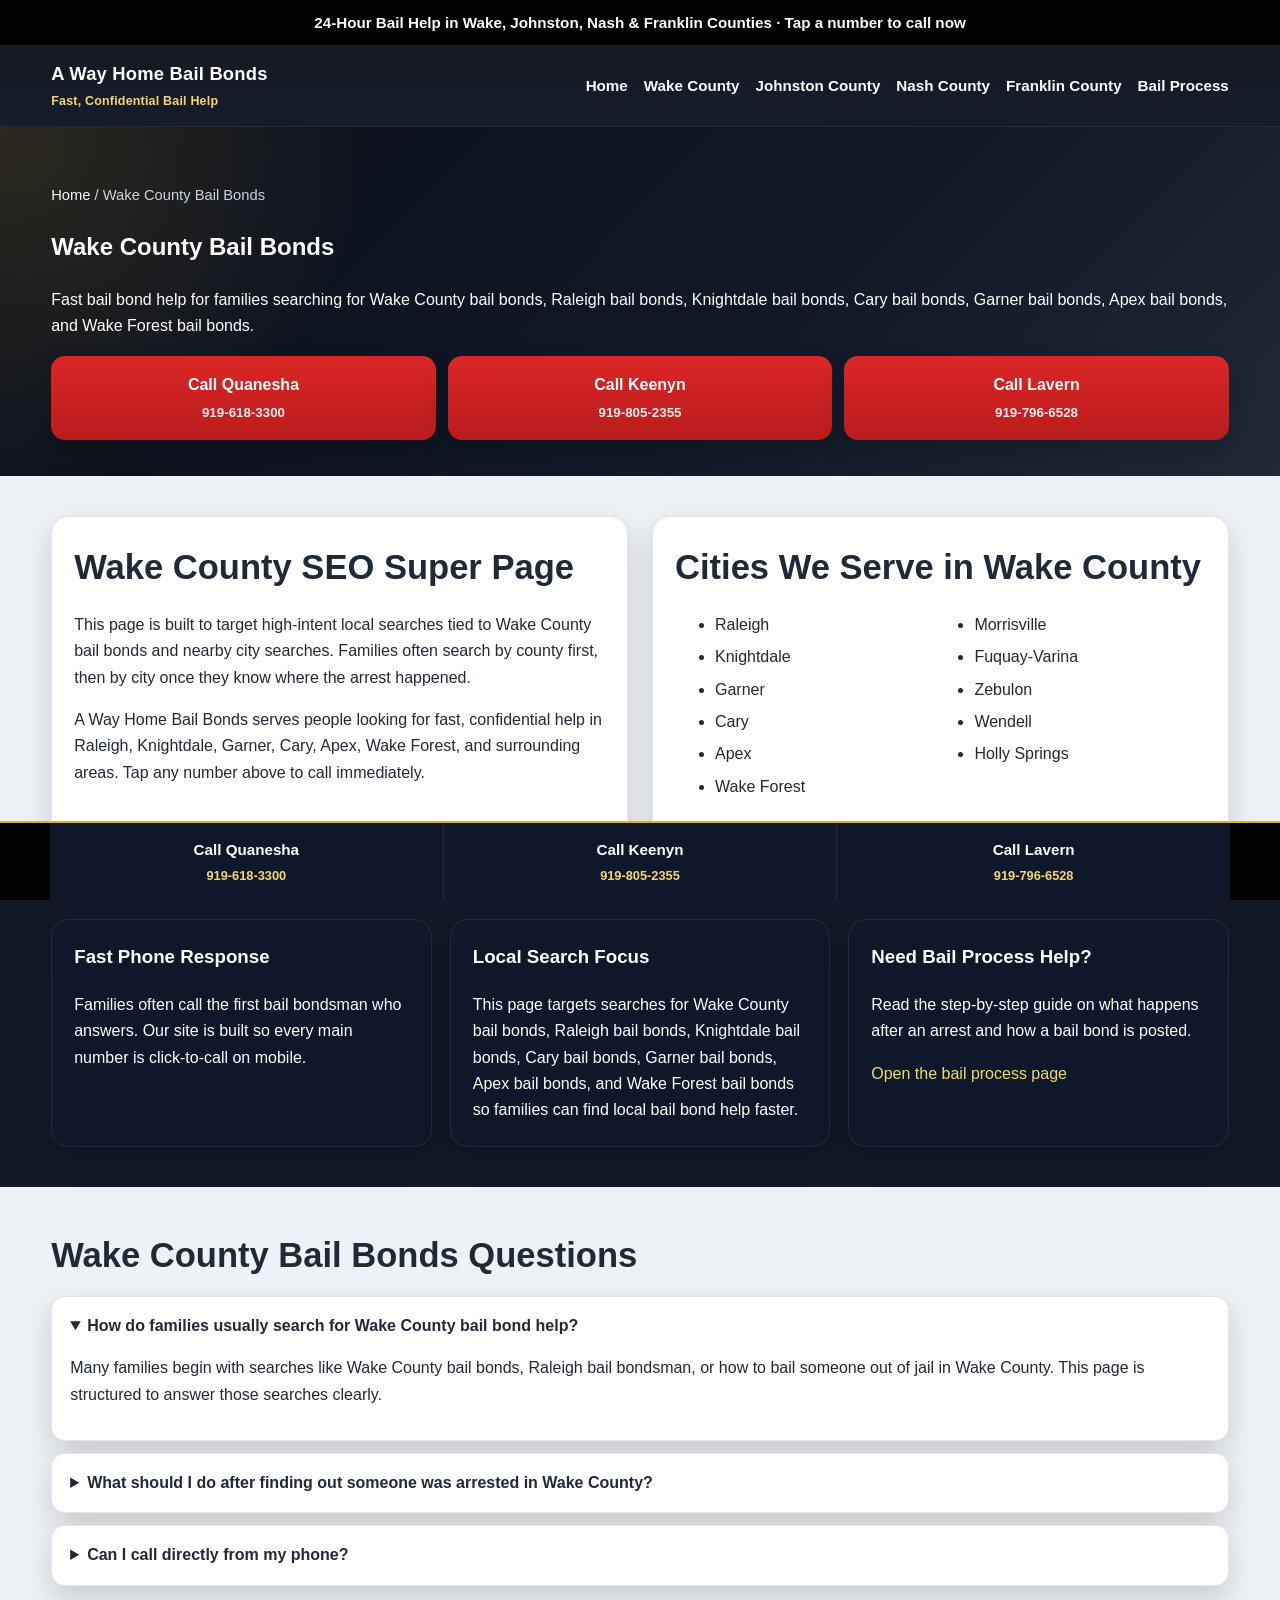
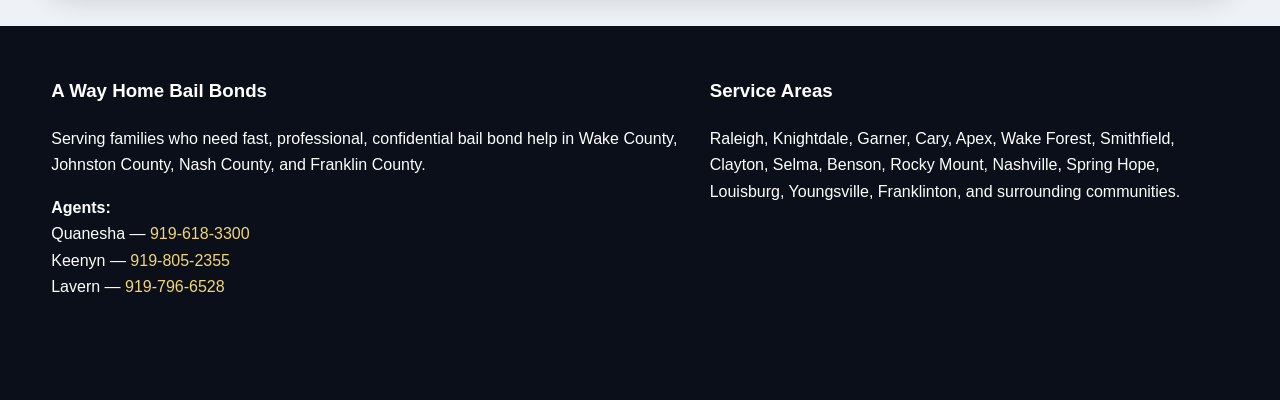
==== wake-county-bail-bonds.html @ f5813a71 "Add files via upload" ====
<!DOCTYPE html>
<html lang="en">
<head>
  <meta charset="UTF-8" /><meta name="viewport" content="width=device-width, initial-scale=1.0" />
  <title>Wake County Bail Bonds | Raleigh, Knightdale, Cary, Garner, Apex & Wake Forest Bail Bonds</title><meta name="description" content="Wake County bail bonds help in Raleigh, Knightdale, Cary, Garner, Apex, and Wake Forest. Tap to call Quanesha, Keenyn, or Lavern now." />
  <link rel="stylesheet" href="style.css" />
</head>
<body>
<div class="topbar">24-Hour Bail Help in Wake, Johnston, Nash & Franklin Counties · Tap a number to call now</div>
<header class="site-header">
  <div class="wrap nav">
    <a class="brand" href="index.html">A Way Home Bail Bonds<small>Fast, Confidential Bail Help</small></a>
    <nav class="nav-links">
      <a href="index.html">Home</a>
      <a href="wake-county-bail-bonds.html">Wake County</a>
      <a href="johnston-county-bail-bonds.html">Johnston County</a>
      <a href="nash-county-bail-bonds.html">Nash County</a>
      <a href="franklin-county-bail-bonds.html">Franklin County</a>
      <a href="wake-county-bail-process.html">Bail Process</a>
    </nav>
  </div>
</header>
<section class="hero-mini"><div class="wrap">
  <div class="breadcrumbs"><a href="index.html">Home</a> / Wake County Bail Bonds</div>
  <h1>Wake County Bail Bonds</h1>
  <p class="lead">Fast bail bond help for families searching for Wake County bail bonds, Raleigh bail bonds, Knightdale bail bonds, Cary bail bonds, Garner bail bonds, Apex bail bonds, and Wake Forest bail bonds.</p>
  <div class="cta-grid">
    <a href="tel:19196183300" class="call-btn">Call Quanesha<small>919-618-3300</small></a>
    <a href="tel:19198052355" class="call-btn">Call Keenyn<small>919-805-2355</small></a>
    <a href="tel:19197966528" class="call-btn">Call Lavern<small>919-796-6528</small></a>
  </div>
</div></section>

<section class="section"><div class="wrap"><div class="text-columns">
  <div class="card">
    <h2>Wake County SEO Super Page</h2>
    <p>This page is built to target high-intent local searches tied to Wake County bail bonds and nearby city searches. Families often search by county first, then by city once they know where the arrest happened.</p>
    <p>A Way Home Bail Bonds serves people looking for fast, confidential help in Raleigh, Knightdale, Garner, Cary, Apex, Wake Forest, and surrounding areas. Tap any number above to call immediately.</p>
  </div>
  <div class="card">
    <h2>Cities We Serve in Wake County</h2>
    <ul class="service-list"><li>Raleigh</li>
<li>Knightdale</li>
<li>Garner</li>
<li>Cary</li>
<li>Apex</li>
<li>Wake Forest</li>
<li>Morrisville</li>
<li>Fuquay-Varina</li>
<li>Zebulon</li>
<li>Wendell</li>
<li>Holly Springs</li></ul>
  </div>
</div></div></section>

<section class="section info-band"><div class="wrap card-grid">
  <article class="card"><h3>Fast Phone Response</h3><p>Families often call the first bail bondsman who answers. Our site is built so every main number is click-to-call on mobile.</p></article>
  <article class="card"><h3>Local Search Focus</h3><p>This page targets searches for Wake County bail bonds, Raleigh bail bonds, Knightdale bail bonds, Cary bail bonds, Garner bail bonds, Apex bail bonds, and Wake Forest bail bonds so families can find local bail bond help faster.</p></article>
  <article class="card"><h3>Need Bail Process Help?</h3><p>Read the step-by-step guide on what happens after an arrest and how a bail bond is posted.</p><p><a href="wake-county-bail-process.html">Open the bail process page</a></p></article>
</div></section>

<section class="section"><div class="wrap">
  <h2>Wake County Bail Bonds Questions</h2>
  <div class="faq">
    <details open><summary>How do families usually search for Wake County bail bond help?</summary><p>Many families begin with searches like Wake County bail bonds, Raleigh bail bondsman, or how to bail someone out of jail in Wake County. This page is structured to answer those searches clearly.</p></details>
    <details><summary>What should I do after finding out someone was arrested in Wake County?</summary><p>After booking is complete and bail information is available, families usually call a bail bond company to begin the process and ask what documents or payment are needed.</p></details>
    <details><summary>Can I call directly from my phone?</summary><p>Yes. Every agent number on this site is click-to-call so you can tap and call Quanesha, Keenyn, or Lavern immediately from a mobile device.</p></details>
  </div>
</div></section>
<footer class="footer">
  <div class="wrap footer-grid">
    <div>
      <h3>A Way Home Bail Bonds</h3>
      <p>Serving families who need fast, professional, confidential bail bond help in Wake County, Johnston County, Nash County, and Franklin County.</p>
      <p><strong>Agents:</strong><br>
      Quanesha — <a href="tel:19196183300">919-618-3300</a><br>
      Keenyn — <a href="tel:19198052355">919-805-2355</a><br>
      Lavern — <a href="tel:19197966528">919-796-6528</a></p>
    </div>
    <div>
      <h3>Service Areas</h3>
      <p>Raleigh, Knightdale, Garner, Cary, Apex, Wake Forest, Smithfield, Clayton, Selma, Benson, Rocky Mount, Nashville, Spring Hope, Louisburg, Youngsville, Franklinton, and surrounding communities.</p>
    </div>
  </div>
</footer>
<div class="sticky-callbar">
  <div class="sticky-inner">
    <a href="tel:19196183300">Call Quanesha<span>919-618-3300</span></a>
    <a href="tel:19198052355">Call Keenyn<span>919-805-2355</span></a>
    <a href="tel:19197966528">Call Lavern<span>919-796-6528</span></a>
  </div>
</div>
</body></html>
---- style.css ----
:root{
  --bg:#0b0f19;--panel:#111827;--panel-2:#172033;--text:#f8fafc;--muted:#cbd5e1;
  --gold:#d4af37;--gold-2:#f2d675;--red:#dc2626;--red-2:#b91c1c;--card:#ffffff;
  --card-text:#1f2937;--soft:#eef2f7;--border:#e5e7eb;--shadow:0 12px 28px rgba(0,0,0,.16)}
*{box-sizing:border-box}html{scroll-behavior:smooth}
body{margin:0;font-family:Arial,Helvetica,sans-serif;color:var(--card-text);background:var(--soft);line-height:1.65}
a{color:var(--red);text-decoration:none}img{max-width:100%;display:block}.wrap{width:min(1180px,92%);margin:0 auto}
.topbar{background:#000;color:#fff;text-align:center;padding:10px 14px;font-weight:700;font-size:.95rem}.topbar a{color:var(--gold-2)}
.site-header{background:linear-gradient(180deg,rgba(11,15,25,.96),rgba(17,24,39,.98));color:var(--text);position:sticky;top:0;z-index:50;border-bottom:1px solid rgba(255,255,255,.08)}
.nav{display:flex;align-items:center;justify-content:space-between;gap:16px;padding:14px 0}.brand{color:#fff;font-weight:800;letter-spacing:.2px;font-size:1.15rem}
.brand small{display:block;color:var(--gold-2);font-weight:700;font-size:.78rem;margin-top:2px}.nav-links{display:flex;flex-wrap:wrap;gap:16px}.nav-links a{color:#fff;font-weight:700;font-size:.95rem}
.hero{background:radial-gradient(circle at top right,rgba(212,175,55,.18),transparent 28%),linear-gradient(135deg,#0b0f19 0%,#111827 60%,#1f2937 100%);color:#fff;padding:72px 0 56px}
.hero-grid{display:grid;grid-template-columns:1.25fr .9fr;gap:28px;align-items:center}.kicker{color:var(--gold-2);text-transform:uppercase;letter-spacing:1.2px;font-weight:800;font-size:.85rem}
.hero h1{margin:10px 0 12px;font-size:clamp(2rem,4vw,3.4rem);line-height:1.08}.hero p.lead{color:var(--muted);font-size:1.08rem;max-width:760px}
.badges{display:flex;flex-wrap:wrap;gap:10px;margin:18px 0 24px}.badge{border:1px solid rgba(255,255,255,.18);color:#fff;padding:8px 12px;border-radius:999px;font-size:.9rem;background:rgba(255,255,255,.05)}
.cta-grid{display:grid;grid-template-columns:repeat(3,1fr);gap:12px;margin-top:16px}.call-btn{display:block;background:linear-gradient(180deg,var(--red),var(--red-2));color:#fff;padding:16px 14px;border-radius:14px;box-shadow:var(--shadow);text-align:center;font-weight:800}
.call-btn small{display:block;opacity:.92;margin-top:4px;font-weight:700}.panel{background:rgba(255,255,255,.06);border:1px solid rgba(255,255,255,.08);border-radius:18px;padding:24px;box-shadow:var(--shadow)}.panel h2,.panel h3{margin-top:0}
.panel ul{margin:0;padding-left:18px;color:#e5e7eb}.section{padding:40px 0}.section h2{margin:0 0 12px;font-size:clamp(1.5rem,2.7vw,2.3rem)}.section .sub{color:#475569;max-width:850px;margin-bottom:18px}
.card-grid{display:grid;grid-template-columns:repeat(3,1fr);gap:18px}.card{background:var(--card);border:1px solid var(--border);border-radius:18px;padding:22px;box-shadow:var(--shadow)}.card h3{margin-top:0}.card p:last-child{margin-bottom:0}
.service-list{columns:2;column-gap:28px}.service-list li{break-inside:avoid;margin-bottom:6px}.info-band{background:#111827;color:#fff}.info-band .card{background:#0f172a;color:#fff;border-color:rgba(255,255,255,.08)}.info-band a{color:var(--gold-2)}
.county-links{display:grid;grid-template-columns:repeat(4,1fr);gap:14px}.county-link{display:block;background:#fff;border:1px solid var(--border);border-radius:16px;padding:18px;box-shadow:var(--shadow);color:var(--card-text)}.county-link strong{display:block;color:#111827;margin-bottom:6px}
.text-columns{display:grid;grid-template-columns:1fr 1fr;gap:24px}.faq details{background:#fff;border:1px solid var(--border);border-radius:14px;padding:16px 18px;box-shadow:var(--shadow)}.faq details+details{margin-top:12px}.faq summary{cursor:pointer;font-weight:800}
.footer{background:#0b0f19;color:#fff;padding:32px 0 84px}.footer a{color:var(--gold-2)}.footer-grid{display:grid;grid-template-columns:1.1fr .9fr;gap:24px}
.sticky-callbar{position:fixed;bottom:0;left:0;right:0;background:#000;border-top:2px solid var(--gold);z-index:60}.sticky-inner{width:min(1180px,100%);margin:0 auto;display:grid;grid-template-columns:repeat(3,1fr);gap:1px;background:#1f2937}
.sticky-inner a{background:#0f172a;color:#fff;text-align:center;padding:14px 10px;font-weight:800;font-size:.95rem}.sticky-inner a span{display:block;color:var(--gold-2);font-size:.8rem;margin-top:3px}
.hero-mini{background:radial-gradient(circle at top left,rgba(212,175,55,.16),transparent 28%),linear-gradient(135deg,#0b0f19 0%,#111827 60%,#1f2937 100%);color:#fff;padding:56px 0 36px}
.breadcrumbs{color:#cbd5e1;font-size:.92rem;margin-bottom:10px}.breadcrumbs a{color:#f8fafc}.callout{background:#fff7e6;border-left:5px solid var(--gold);padding:16px 18px;border-radius:12px}
@media (max-width:980px){.hero-grid,.text-columns,.footer-grid,.card-grid,.county-links{grid-template-columns:1fr 1fr}.cta-grid{grid-template-columns:1fr}}
@media (max-width:720px){.nav{flex-direction:column;align-items:flex-start}.nav-links{gap:10px}.hero-grid,.text-columns,.footer-grid,.card-grid,.county-links{grid-template-columns:1fr}.service-list{columns:1}body{padding-bottom:74px}}
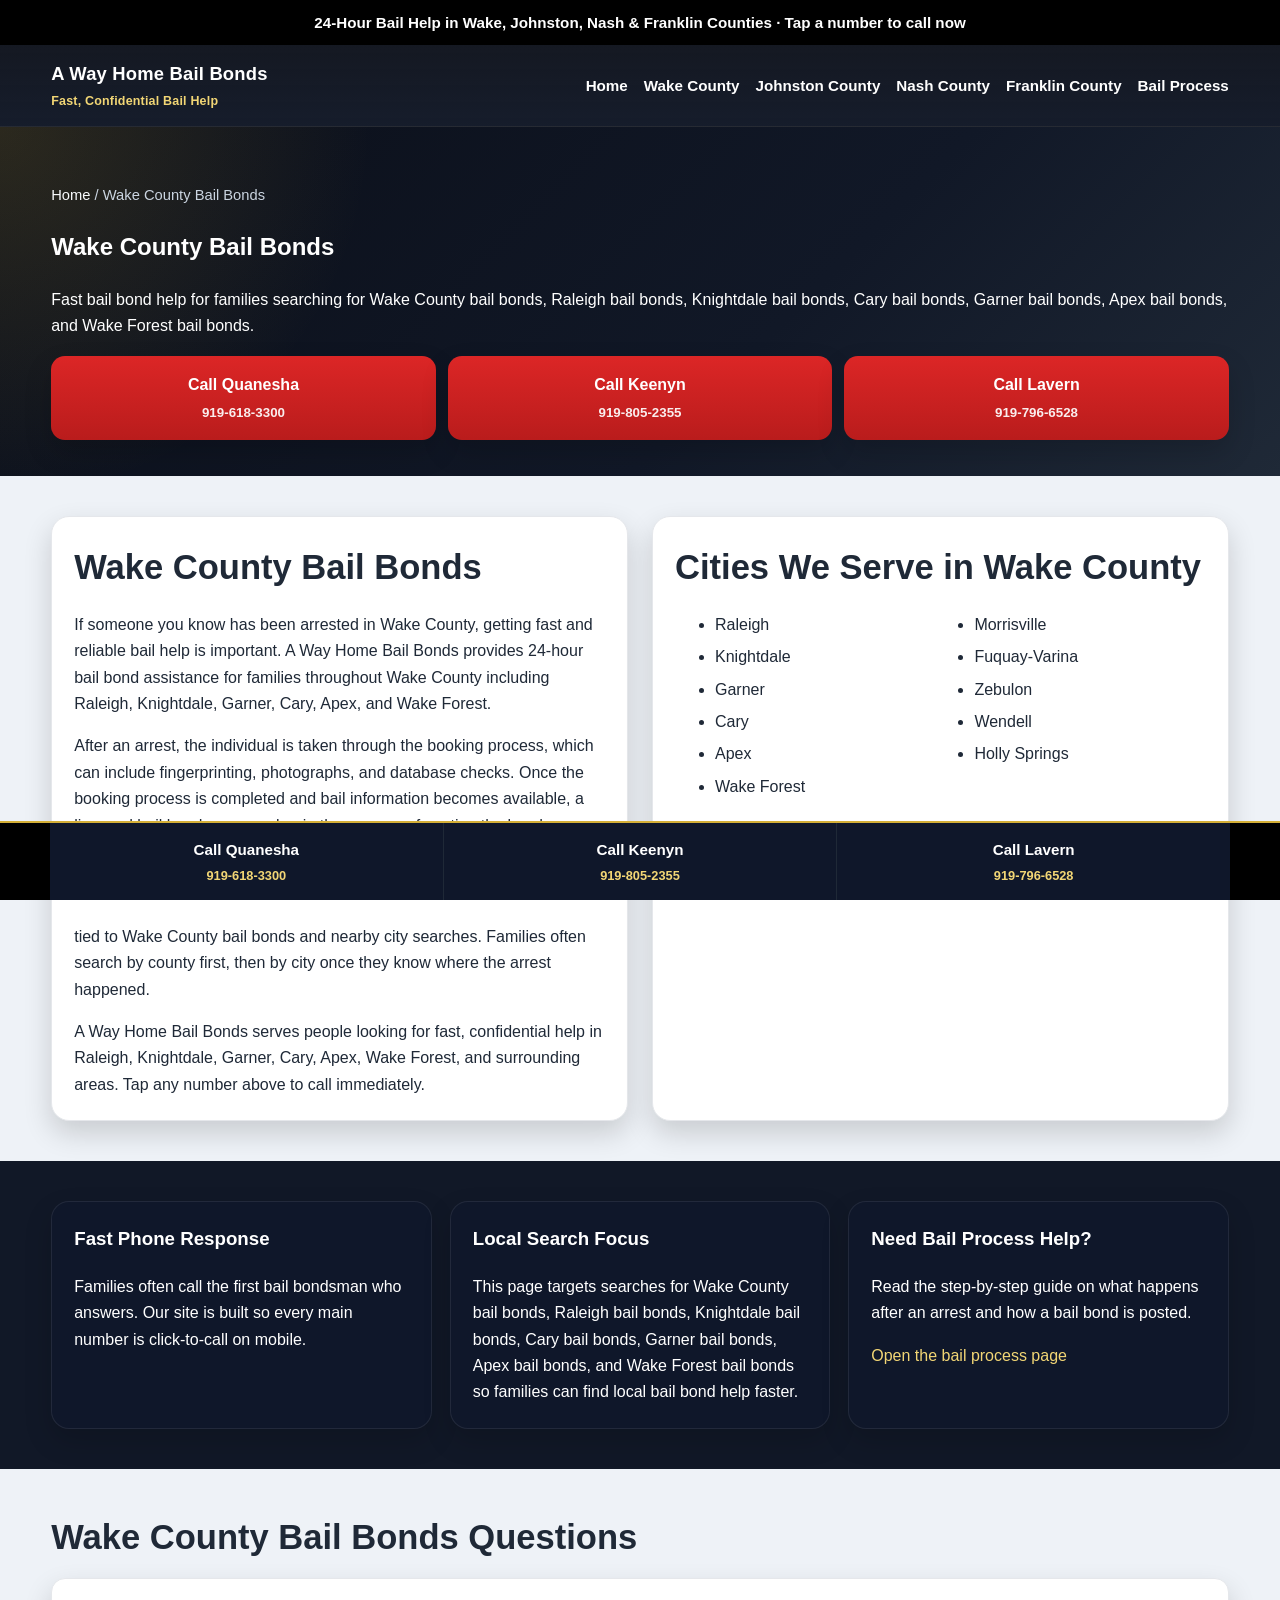
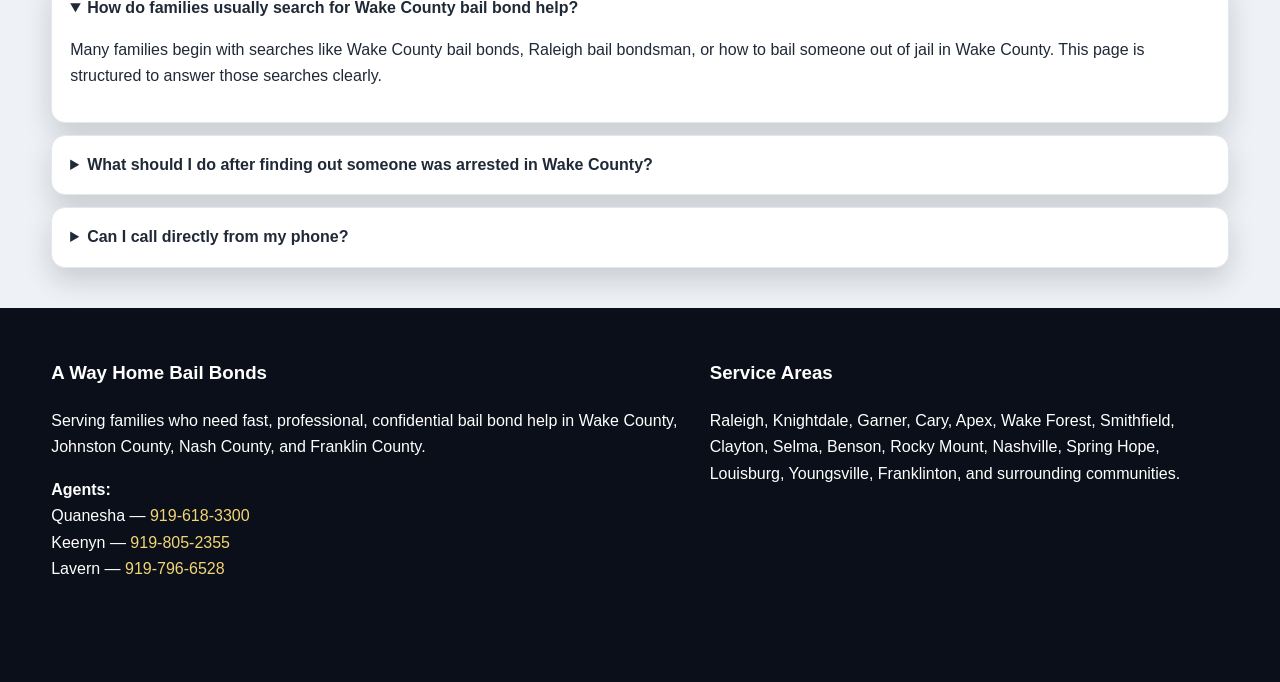
==== commit e6629d94: "Update wake-county-bail-bonds.html" ====
--- a/wake-county-bail-bonds.html
+++ b/wake-county-bail-bonds.html
@@ -33,8 +33,26 @@
 
 <section class="section"><div class="wrap"><div class="text-columns">
   <div class="card">
-    <h2>Wake County SEO Super Page</h2>
-    <p>This page is built to target high-intent local searches tied to Wake County bail bonds and nearby city searches. Families often search by county first, then by city once they know where the arrest happened.</p>
+     <h2>Wake County Bail Bonds</h2>
+
+<p>
+If someone you know has been arrested in Wake County, getting fast and reliable
+bail help is important. A Way Home Bail Bonds provides 24-hour bail bond
+assistance for families throughout Wake County including Raleigh, Knightdale,
+Garner, Cary, Apex, and Wake Forest.
+</p>
+
+<p>
+After an arrest, the individual is taken through the booking process, which can
+include fingerprinting, photographs, and database checks. Once the booking
+process is completed and bail information becomes available, a licensed bail
+bondsman can begin the process of posting the bond.
+</p>
+
+<p>
+If you need Wake County bail bonds help right now, call one of our agents for
+immediate assistance.
+</p>tied to Wake County bail bonds and nearby city searches. Families often search by county first, then by city once they know where the arrest happened.</p>
     <p>A Way Home Bail Bonds serves people looking for fast, confidential help in Raleigh, Knightdale, Garner, Cary, Apex, Wake Forest, and surrounding areas. Tap any number above to call immediately.</p>
   </div>
   <div class="card">
@@ -90,4 +108,4 @@
     <a href="tel:19197966528">Call Lavern<span>919-796-6528</span></a>
   </div>
 </div>
-</body></html>+</body></html>
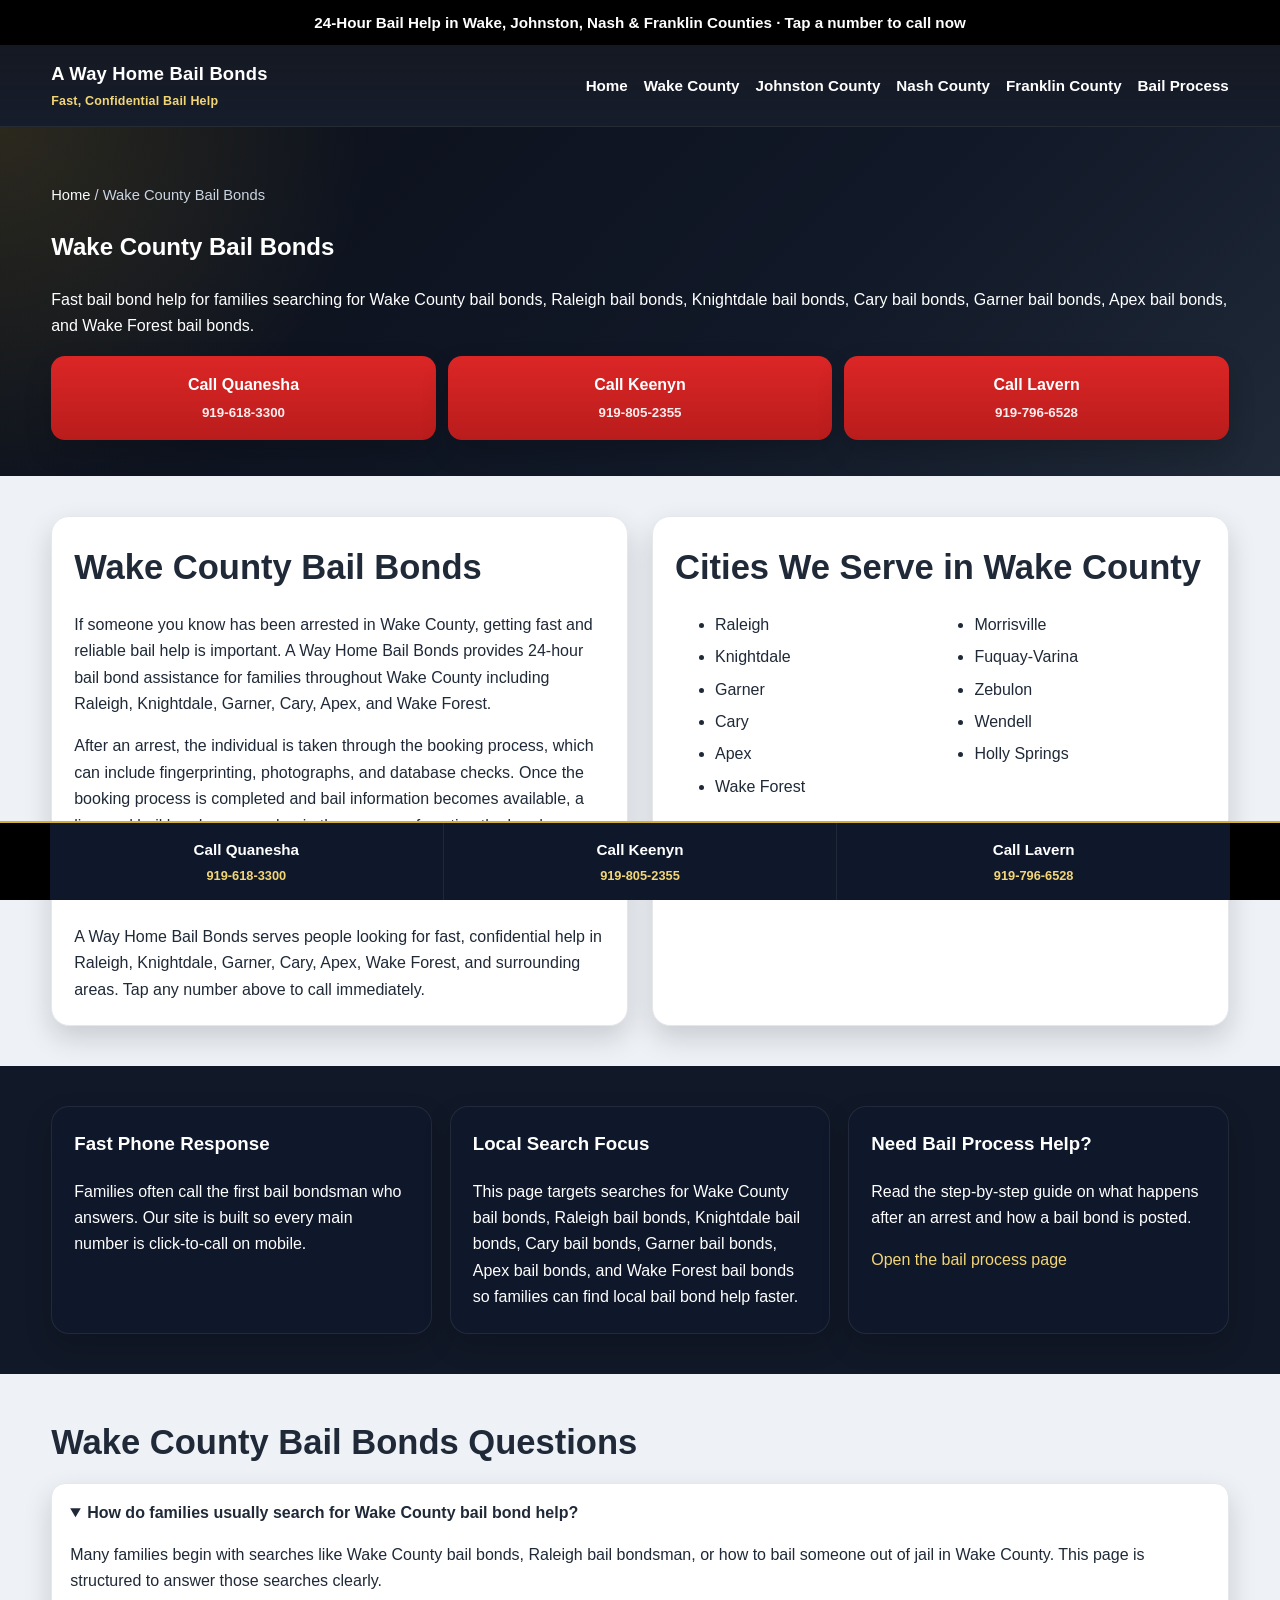
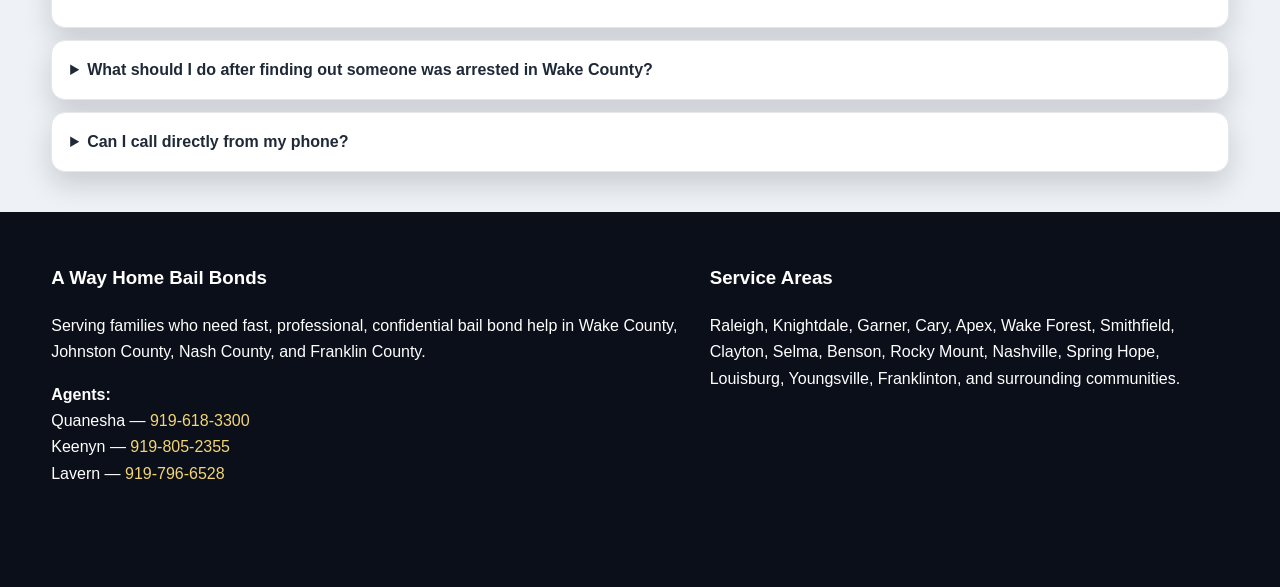
==== commit ae06c4a4: "Update wake-county-bail-bonds.html" ====
--- a/wake-county-bail-bonds.html
+++ b/wake-county-bail-bonds.html
@@ -52,7 +52,6 @@
 <p>
 If you need Wake County bail bonds help right now, call one of our agents for
 immediate assistance.
-</p>tied to Wake County bail bonds and nearby city searches. Families often search by county first, then by city once they know where the arrest happened.</p>
     <p>A Way Home Bail Bonds serves people looking for fast, confidential help in Raleigh, Knightdale, Garner, Cary, Apex, Wake Forest, and surrounding areas. Tap any number above to call immediately.</p>
   </div>
   <div class="card">
